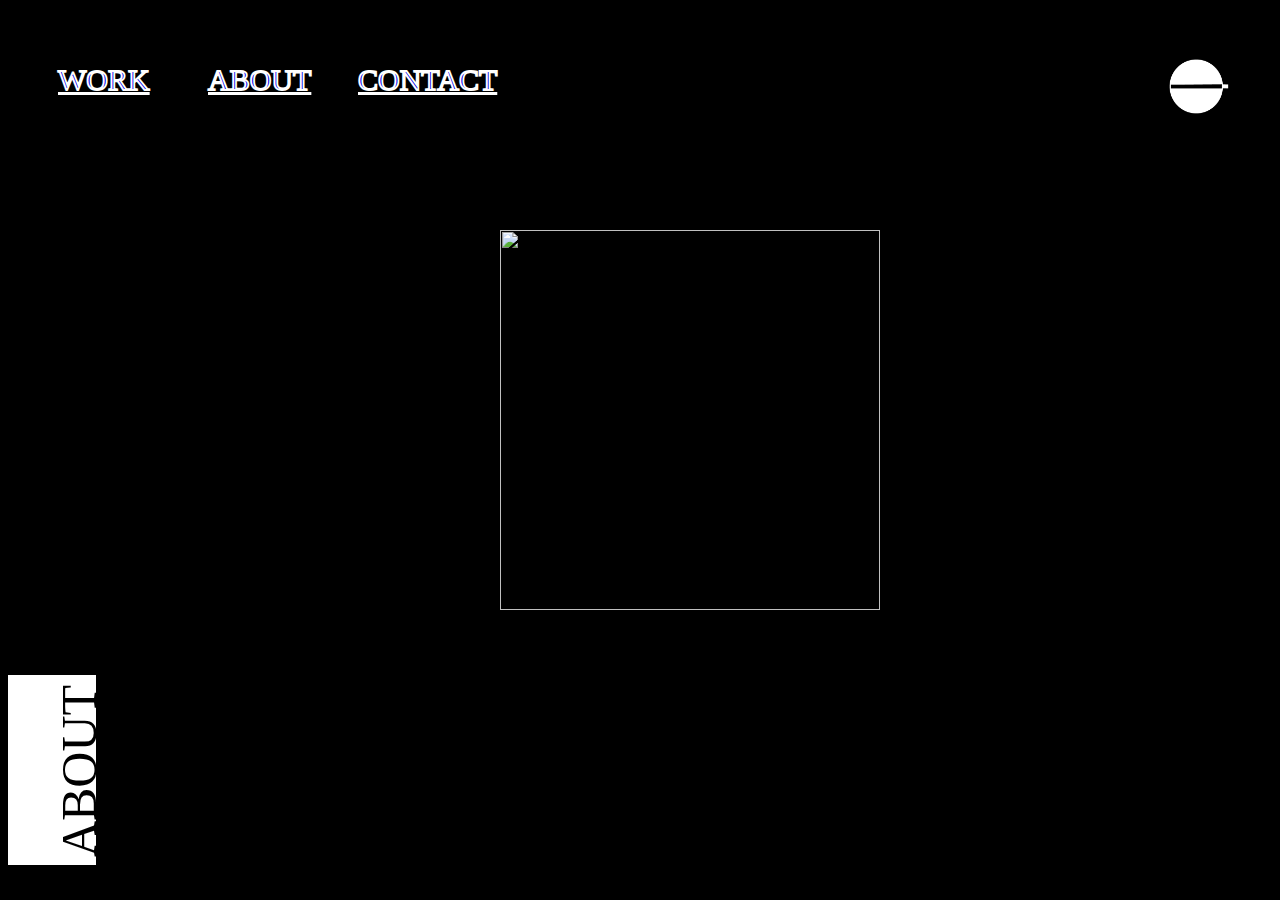
==== about.html @ 2d7d103c "kk" ====
<html>
    <head>
        <link rel="stylesheet" href="about.css">
    </head>
    <body>
        <a href="index.html"><img class="logo" src="whitelogo.png"></a>
        <div class="side"><p>ABOUT</p></div>
        <div class="work"><a href="work.html">
            <p>WORK</p>
        </div>
        <div class="about"><a href="about.html">
            <p>ABOUT</p>
        </div>
        <div class="contact"><a href="contact.html">
            <p>CONTACT</p>
        </div>
        <div class="me">
            <img src="../my_work/square.jpg" width="380px">
        </div>
        <div class="rectangle"></div>
    </body>
</html>
---- about.css ----
html{
    width:100%;
    height:auto;
    background-color: black;
  }

a:hover {
    text-decoration: none;
    color: black;
    -webkit-text-stroke: 1.8px white;
  }
  a:visited {
    text-decoration: none;
    color: black;
    -webkit-text-stroke: 1.8px white;
  }
  a:focus {
    text-decoration: none;
    color: black;
    -webkit-text-stroke: 1.8px yellow;
  }
  .me{
    position: absolute;
    top: 50%;
    left: 50%;
    width: 280px;
    height: 280px;
    margin-top: -220px; /* Half the height */
    margin-left: -140px;
  }
  
  .logo{
    right:0;
    margin-right: 50px;
    margin-top: 50px;
    width: 5%;
    position:fixed;
    -webkit-transition: -webkit-transform .6s ease-in-out;
    transition:         transform .6s ease-in-out;
  }
  .logo:hover{
    -webkit-transform: rotate(360deg);
            transform: rotate(360deg);
  }
  .work{
    margin-left:50px;
    margin-top:25px;
    position: absolute;
    color: black;
      font-size: 30px;
      -webkit-text-stroke: 1.8px white;
    font-family: Impact;
  }
  .about{
    margin-left:200px;
    margin-top:25px;
    position: absolute;
    color: black;
      font-size: 30px;
      -webkit-text-stroke: 1.8px white;
    font-family: Impact;
  }
  
  .contact{
    margin-left:350px;
    margin-top:25px;
    position: absolute;
    color: black;
      font-size: 30px;
      -webkit-text-stroke: 1.8px white;
    font-family: Impact;
  }
  .side{
    position:absolute;
    bottom:50px;
    margin-left: -15px;
    color: black;
    font-size: 50px;
    font-family: Impact;
    z-index: 5;
    transform: rotate(-90deg);
  }
  .rectangle {
    height: 190px;
    width: 88px;
    bottom:35px;
    position:absolute;
    z-index: inherit -5;
    background-color: white;
  }
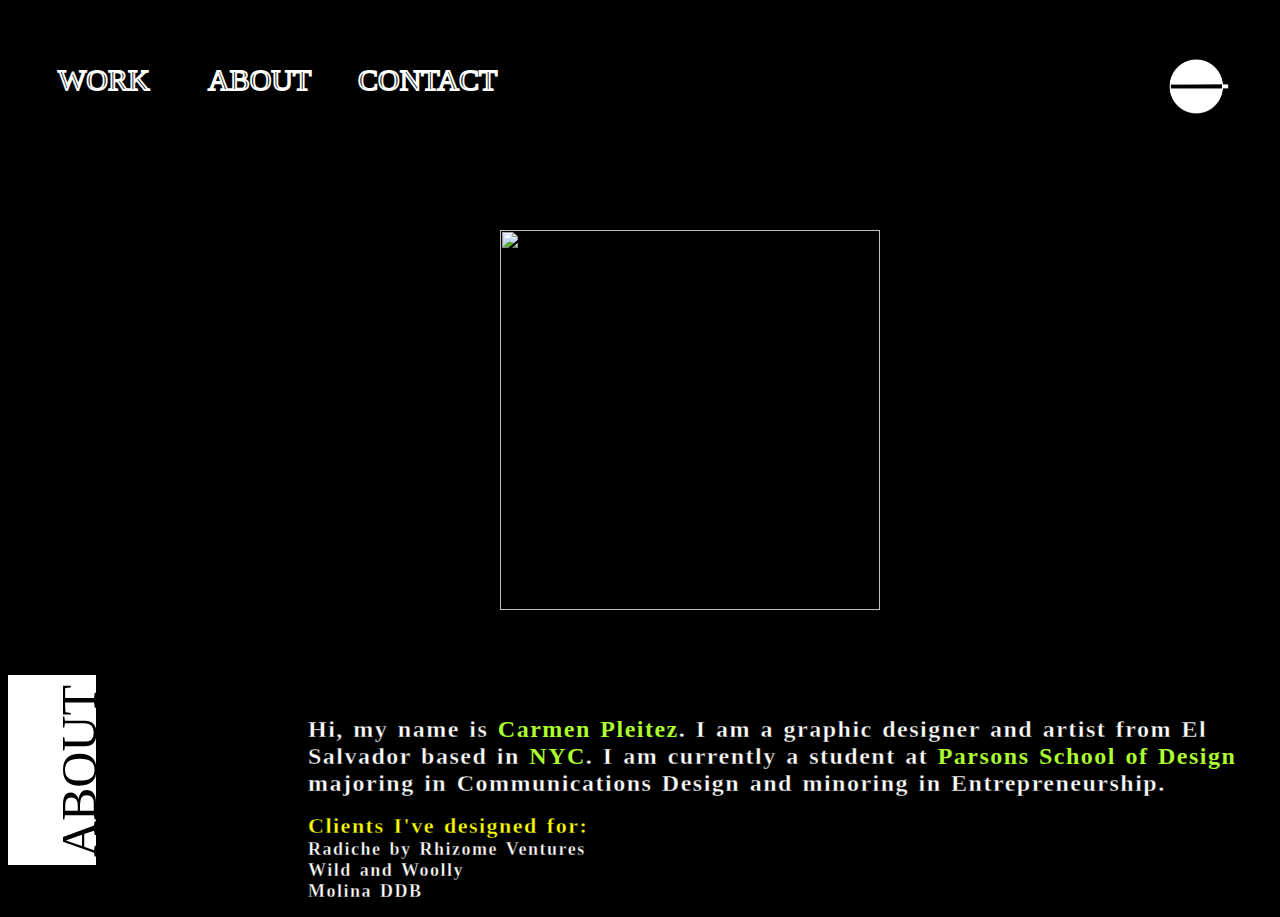
==== commit 3b8f8b8c: "oo" ====
--- a/about.html
+++ b/about.html
@@ -1,5 +1,16 @@
 <html>
     <head>
+        <meta charset="utf-8">
+        <meta name="viewport" content="width=device-width, initial-scale=1.0" />
+        <!-- The "meta" content. This shows up on searches. Update with your information -->
+        <title> Carmen Pleitez | About</title>
+        <meta name="description" content="MY WORK">
+        <meta name="author" content="Carmen Pleitez">
+        <!-- The favicon is an avatar. Update this file with your own 96x96 png ! -->
+        <link rel="shortcut icon" type="image/png" href="whitelogo.png" />
+        <!-- This is where the style CSS files live. -->
+        <!-- Hierchy and order of links matter! "reset.css" goes before "style.css" -->
+        <link rel="stylesheet" href="styles/reset.css">
         <link rel="stylesheet" href="about.css">
     </head>
     <body>
@@ -8,14 +19,21 @@
         <div class="work"><a href="work.html">
             <p>WORK</p>
         </div>
+    </a>
         <div class="about"><a href="about.html">
             <p>ABOUT</p>
         </div>
+    </a>
         <div class="contact"><a href="contact.html">
             <p>CONTACT</p>
         </div>
+    </a>
         <div class="me">
             <img src="../my_work/square.jpg" width="380px">
+        </div>
+        <div class="bio">
+        <h1> Hi, my name is <strong> Carmen Pleitez</strong>. I am a graphic designer and artist from El Salvador based in <strong>NYC</strong>. I am currently a student at <strong>Parsons School of Design</strong> majoring in Communications Design and minoring in Entrepreneurship. </h1>
+        <h2><b>Clients I've designed for:</b><br>Radiche by Rhizome Ventures<br>Wild and Woolly<br>Molina DDB</h2>
         </div>
         <div class="rectangle"></div>
     </body>
--- a/about.css
+++ b/about.css
@@ -4,21 +4,79 @@
     background-color: black;
   }
 
+.bio{
+  position: absolute;
+  top: 50%;
+  width: 945px;
+  height: auto;
+  margin-top: 250px; /* Half the height */
+  margin-left: 300px;
+  font-family: Impact;
+  color:white;
+  font-size: 12px;
+  letter-spacing: 1.5px;
+  word-spacing: 2px;
+  -webkit-text-stroke: 0.4px black;
+}
+
+strong {
+  color: greenyellow;
+  -webkit-text-stroke: 0.1px black;
+}
+
+b{
+  font-size: 22px;
+  color:rgb(251, 255, 0);
+}
+h2{
+  color:white;
+}
+.work {
+  transition:transform 0.25s ease;
+}
+
+.work:hover {
+  -webkit-transform:scale(1.1); /* or some other value */
+  transform:scale(1.1);
+}
+
+.about {
+  transition:transform 0.25s ease;
+}
+
+.about:hover {
+  -webkit-transform:scale(1.1); /* or some other value */
+  transform:scale(1.1);
+}
+
+.contact {
+  transition:transform 0.25s ease;
+}
+
+.contact:hover {
+  -webkit-transform:scale(1.1); /* or some other value */
+  transform:scale(1.1);
+}
+
+a {
+  text-decoration: none;
+  color: black;
+  -webkit-text-stroke: 1.8px white;
+}
 a:hover {
-    text-decoration: none;
-    color: black;
-    -webkit-text-stroke: 1.8px white;
-  }
-  a:visited {
-    text-decoration: none;
-    color: black;
-    -webkit-text-stroke: 1.8px white;
-  }
-  a:focus {
-    text-decoration: none;
-    color: black;
-    -webkit-text-stroke: 1.8px yellow;
-  }
+  text-decoration: none;
+  color: black;
+  -webkit-text-stroke: 1.8px greenyellow;
+}
+a:visited {
+  text-decoration: none;
+}
+
+a:focus {
+  text-decoration: none;
+  color: black;
+  -webkit-text-stroke: 1.8px white;
+}
   .me{
     position: absolute;
     top: 50%;
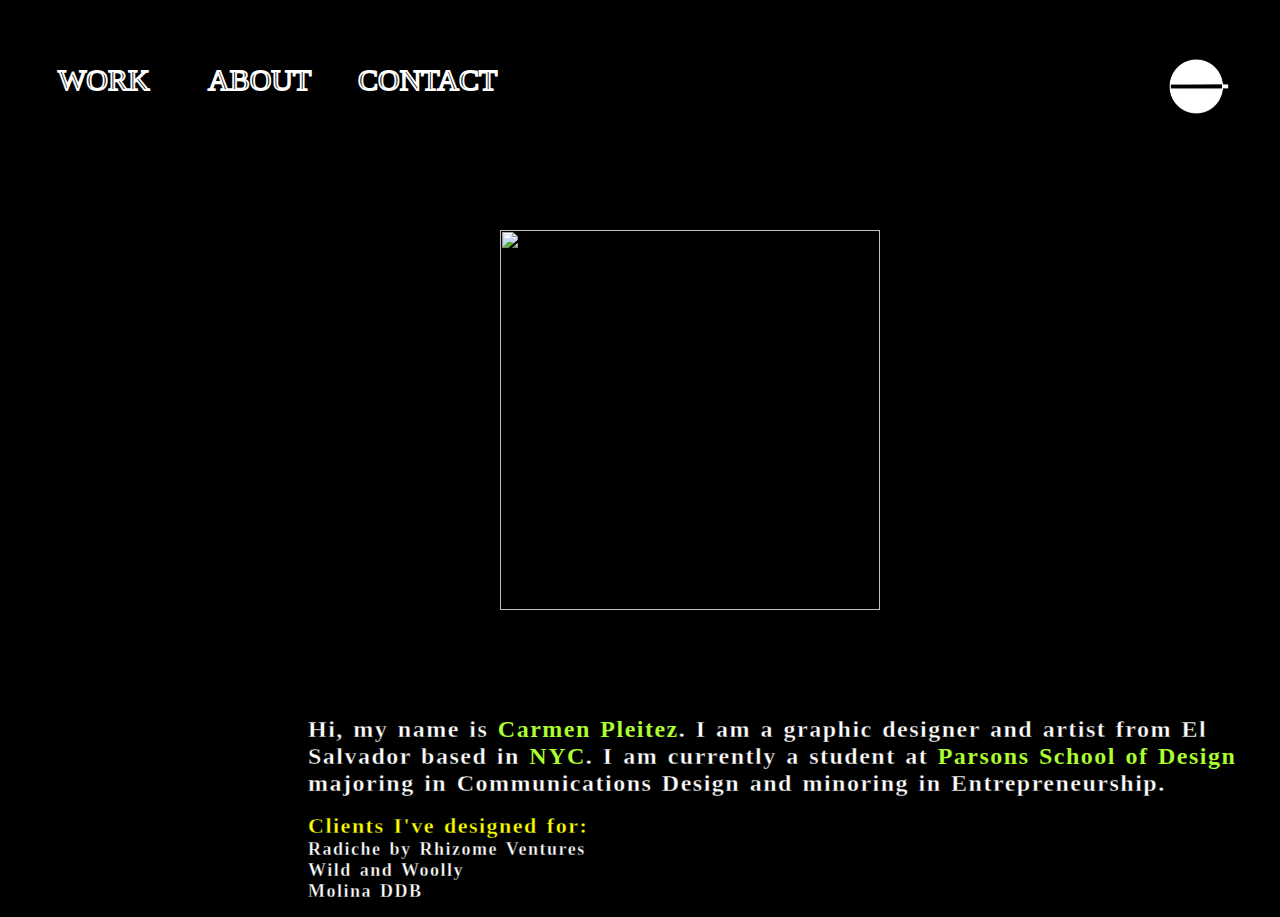
==== commit c6540fcf: "f" ====
--- a/about.html
+++ b/about.html
@@ -35,6 +35,5 @@
         <h1> Hi, my name is <strong> Carmen Pleitez</strong>. I am a graphic designer and artist from El Salvador based in <strong>NYC</strong>. I am currently a student at <strong>Parsons School of Design</strong> majoring in Communications Design and minoring in Entrepreneurship. </h1>
         <h2><b>Clients I've designed for:</b><br>Radiche by Rhizome Ventures<br>Wild and Woolly<br>Molina DDB</h2>
         </div>
-        <div class="rectangle"></div>
     </body>
 </html>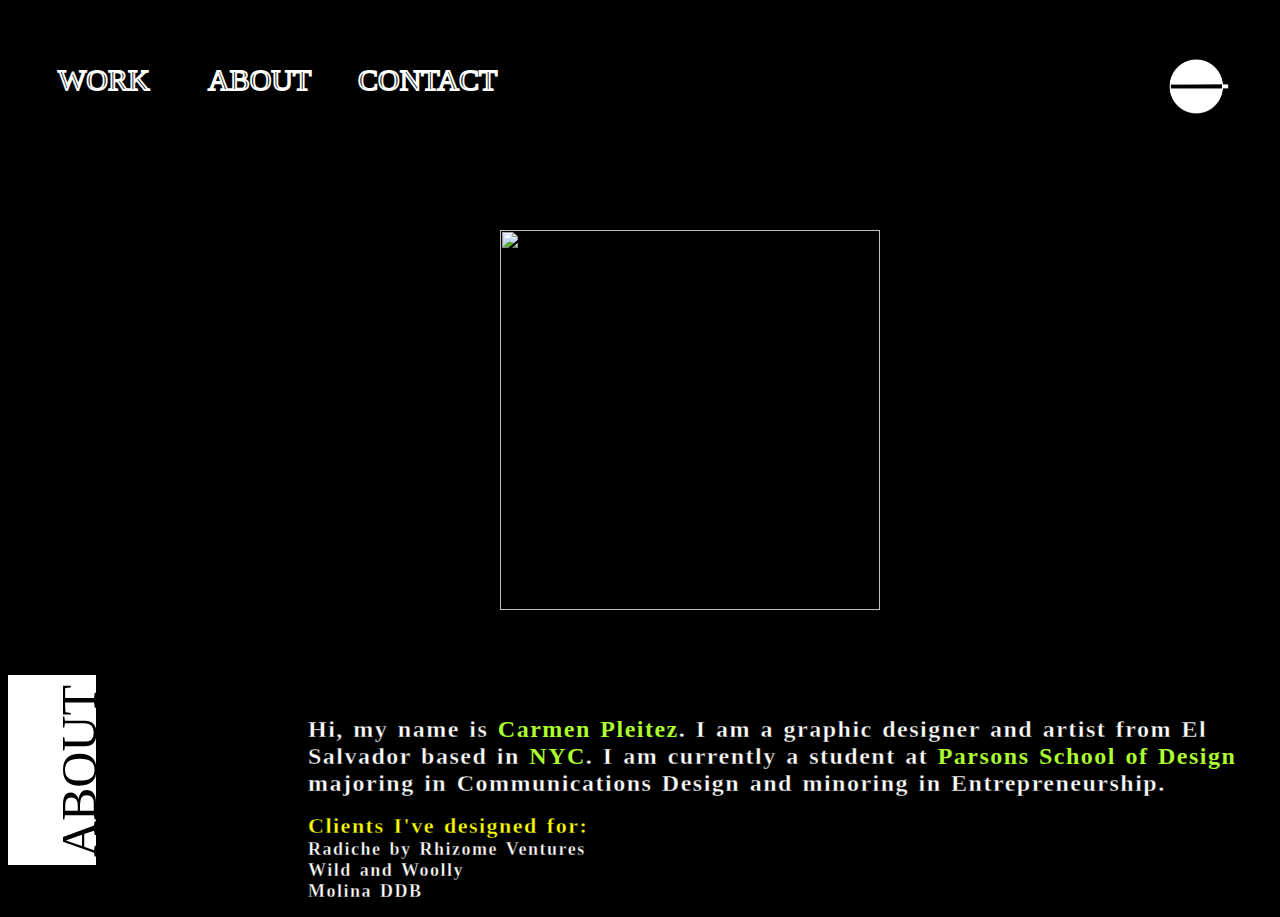
==== commit d6814109: "ww" ====
--- a/about.html
+++ b/about.html
@@ -35,5 +35,6 @@
         <h1> Hi, my name is <strong> Carmen Pleitez</strong>. I am a graphic designer and artist from El Salvador based in <strong>NYC</strong>. I am currently a student at <strong>Parsons School of Design</strong> majoring in Communications Design and minoring in Entrepreneurship. </h1>
         <h2><b>Clients I've designed for:</b><br>Radiche by Rhizome Ventures<br>Wild and Woolly<br>Molina DDB</h2>
         </div>
+        <div class="rectangle"></div>
     </body>
 </html>--- a/about.css
+++ b/about.css
@@ -2,6 +2,7 @@
     width:100%;
     height:auto;
     background-color: black;
+    cursor:auto;
   }
 
 .bio{
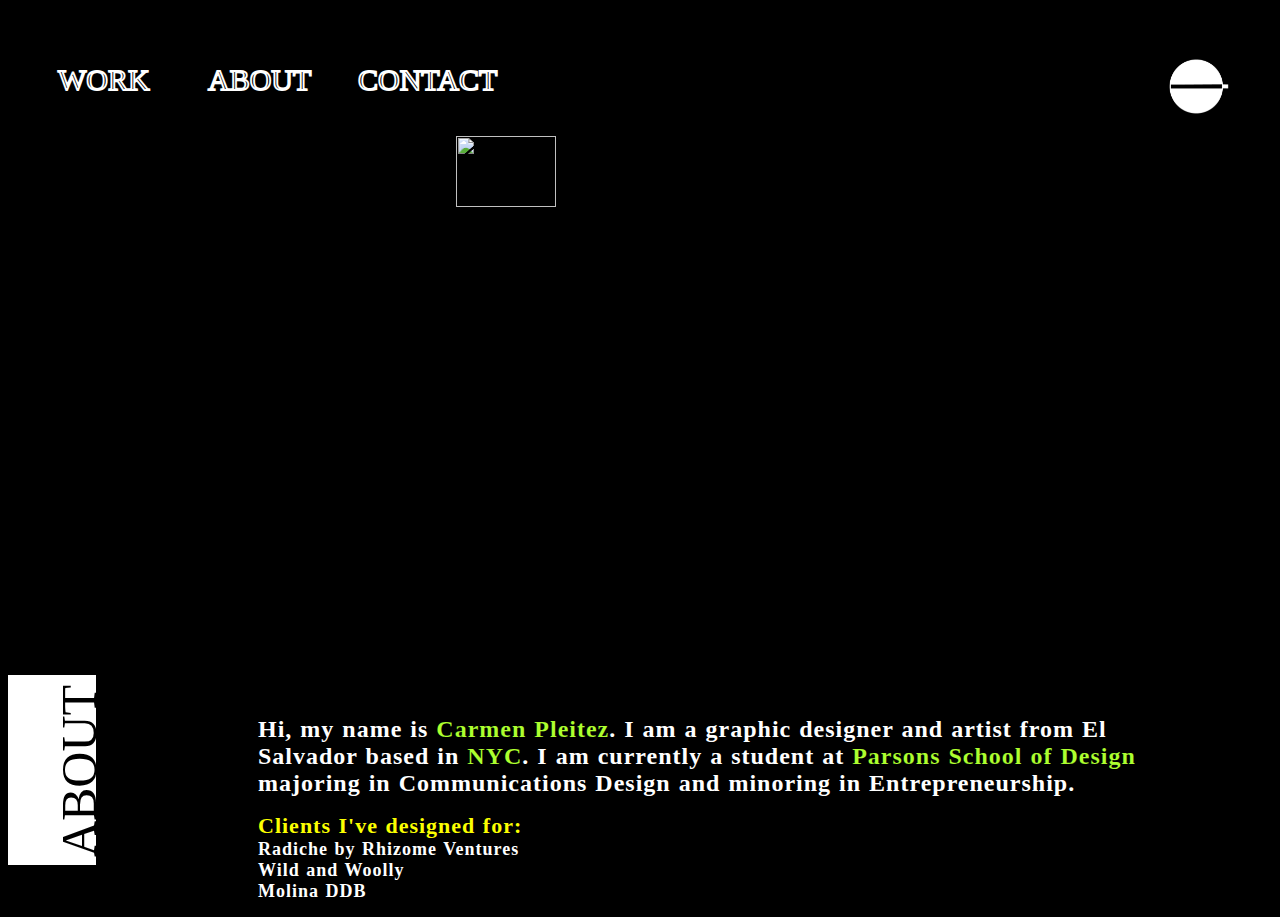
==== commit c5045923: "changes" ====
--- a/about.html
+++ b/about.html
@@ -12,6 +12,7 @@
         <!-- Hierchy and order of links matter! "reset.css" goes before "style.css" -->
         <link rel="stylesheet" href="styles/reset.css">
         <link rel="stylesheet" href="about.css">
+        <link href="https://fonts.googleapis.com/css2?family=Anton&display=swap" rel="stylesheet">
     </head>
     <body>
         <a href="index.html"><img class="logo" src="whitelogo.png"></a>
@@ -29,7 +30,7 @@
         </div>
     </a>
         <div class="me">
-            <img src="../my_work/square.jpg" width="380px">
+            <img src="./my_work/square.jpg" >
         </div>
         <div class="bio">
         <h1> Hi, my name is <strong> Carmen Pleitez</strong>. I am a graphic designer and artist from El Salvador based in <strong>NYC</strong>. I am currently a student at <strong>Parsons School of Design</strong> majoring in Communications Design and minoring in Entrepreneurship. </h1>
--- a/about.css
+++ b/about.css
@@ -3,6 +3,8 @@
     height:auto;
     background-color: black;
     cursor:auto;
+    overflow-x: hidden;
+    overflow-y:auto;
   }
 
 .bio{
@@ -11,13 +13,12 @@
   width: 945px;
   height: auto;
   margin-top: 250px; /* Half the height */
-  margin-left: 300px;
+  margin-left: 250px;
   font-family: Impact;
   color:white;
   font-size: 12px;
-  letter-spacing: 1.5px;
-  word-spacing: 2px;
-  -webkit-text-stroke: 0.4px black;
+  letter-spacing: 1px;
+  word-spacing: 1px;
 }
 
 strong {
@@ -78,14 +79,14 @@
   color: black;
   -webkit-text-stroke: 1.8px white;
 }
-  .me{
-    position: absolute;
-    top: 50%;
-    left: 50%;
-    width: 280px;
-    height: 280px;
-    margin-top: -220px; /* Half the height */
-    margin-left: -140px;
+  .me img{
+    position: absolute;
+    width: 100px;
+    height: auto;
+    z-index:-10;
+    margin-top:10%;
+    margin-left:35%;
+    width:28%;
   }
   
   .logo{
@@ -147,3 +148,119 @@
     z-index: inherit -5;
     background-color: white;
   } 
+
+  @media (min-width: 400px) and (max-width: 1024px) {
+
+    html{
+      overflow-x:hidden;
+      overflow-y:hidden;
+    }
+    .work {
+      margin-left: 25px;
+      margin-top: 0;
+      position: absolute;
+      color: black;
+      font-size: 22px;
+      font-family: 'Anton', sans-serif;
+      -webkit-text-stroke: 0.5px greenyellow;
+      display:flex;
+    }
+    .about {
+      margin-left: 110px;
+      margin-top: 0;
+      position: absolute;
+      color: black;
+      font-size: 22px;
+      font-family: 'Anton', sans-serif;
+      -webkit-text-stroke: 0.5px greenyellow;
+    }
+    
+    .contact {
+      margin-left: 195px;
+      margin-top: 0;
+      position: absolute;
+      color: black;
+      font-size: 22px;
+      font-family: 'Anton', sans-serif;
+      -webkit-text-stroke: 0.5px greenyellow;
+    }
+  
+    .logo {
+      right: 0;
+      margin-right: 25px;
+      margin-top: 20px;;
+      width: 9%;
+      position: fixed;
+      -webkit-transition: -webkit-transform 0.6s ease-in-out;
+      transition: transform 0.6s ease-in-out;
+    }
+
+    .side{
+      position:fixed;
+      bottom:43px;
+      margin-left: -10px;
+      color: black;
+      font-size: 40px;
+      z-index: 5;
+      font-family: 'Anton', sans-serif;
+      transform: rotate(-90deg);
+    }
+    .rectangle {
+      height: 152px;
+      width: 70.4px;
+      bottom:35px;
+      position:fixed;
+      z-index: inherit -5;
+      background-color: white;
+    }
+
+    .container{
+      margin-top: 150px;
+      width:95%;
+      max-width: 100%;
+      height:100%;
+      position:absolute;
+      display:flex;
+      flex-direction: row;
+      flex-wrap:wrap;
+      justify-content:center;
+      align-items:center;
+    }
+
+    .me img{
+      position: absolute;
+      width: 100px;
+      height: auto;
+      z-index:-10;
+      margin-top:20%;
+      margin-left:20%;
+      width:50%;
+    }
+
+    .bio{
+      position: absolute;
+      top: 26%;
+      width: 300px;
+      height: auto;
+      margin-top: 220px; /* Half the height */
+      margin-left: 80px;
+      color:white;
+      font-family: 'Anton', sans-serif;
+      font-size: 7px;
+
+}
+strong {
+  color: greenyellow;
+  -webkit-text-stroke: greenyellow;
+}
+
+b{
+  font-size: 22px;
+  color:rgb(251, 255, 0);
+}
+h2{
+  color:white;
+}
+    
+
+  }